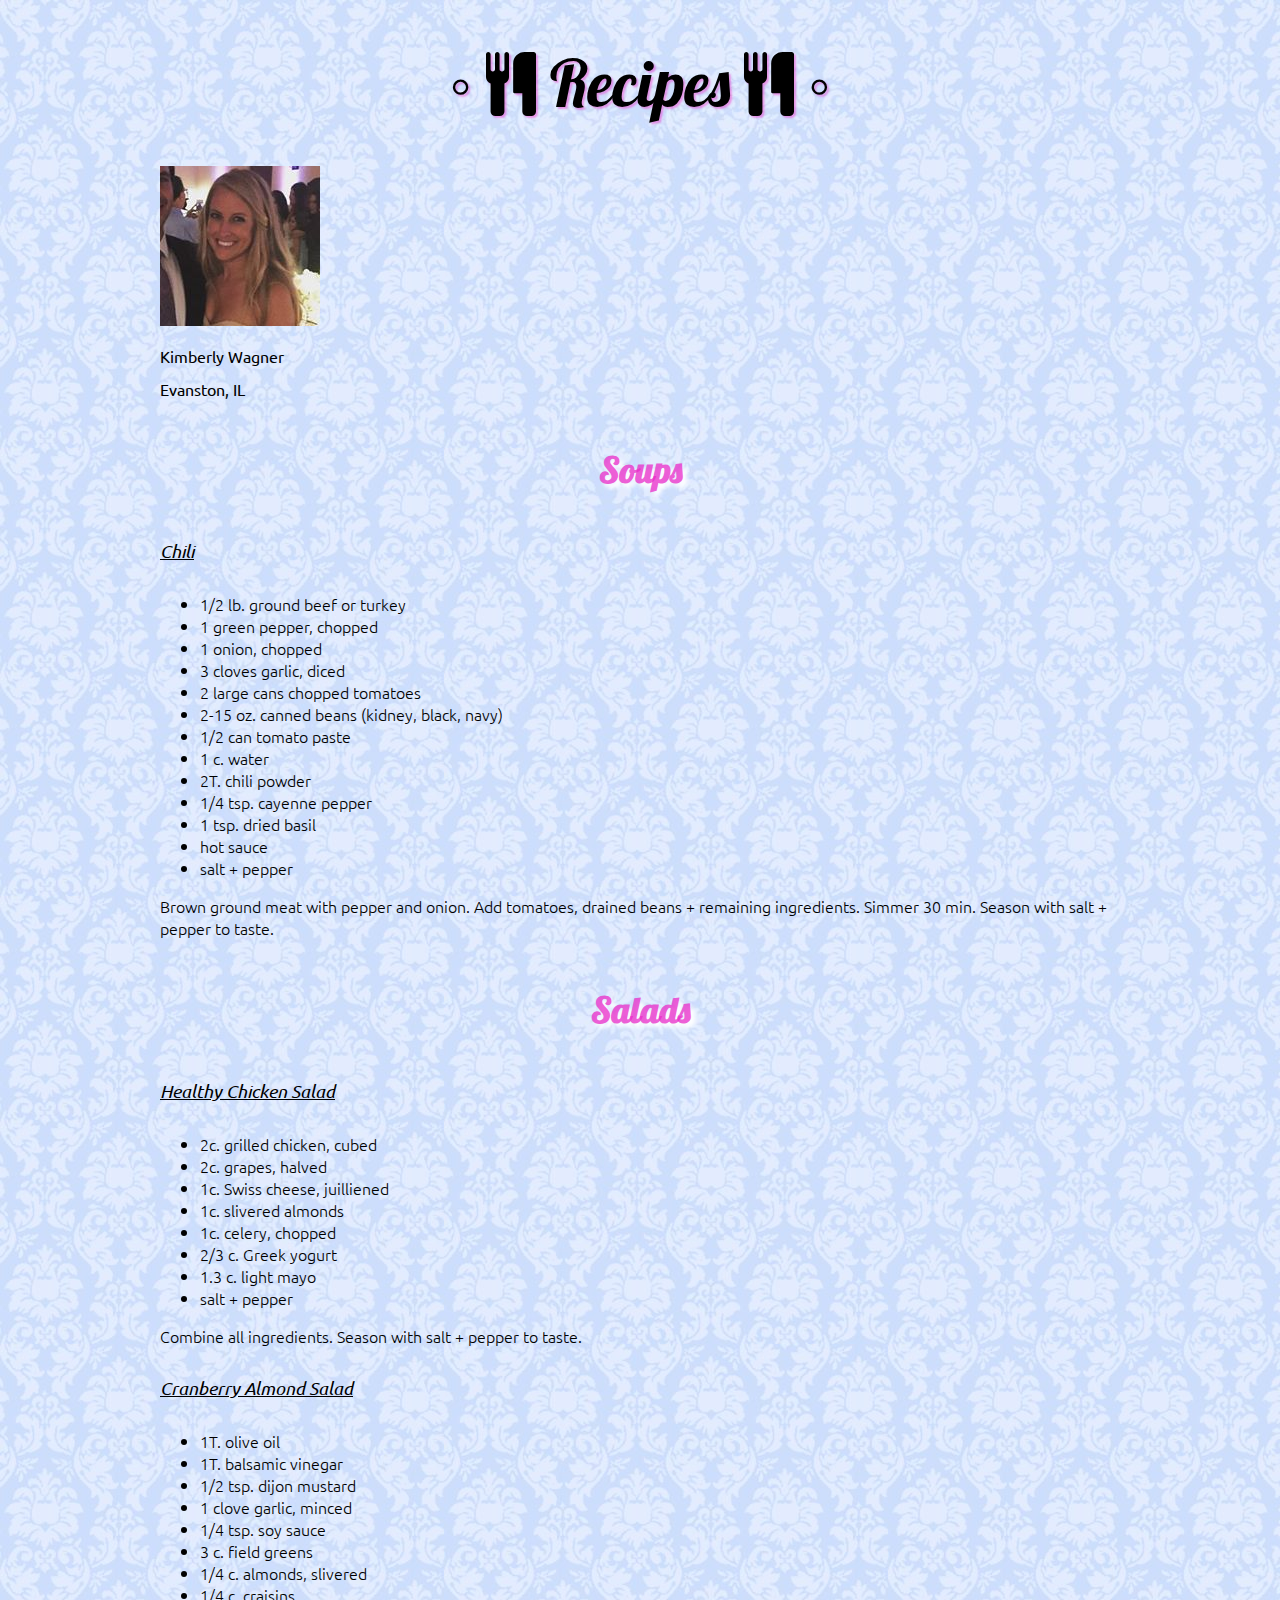
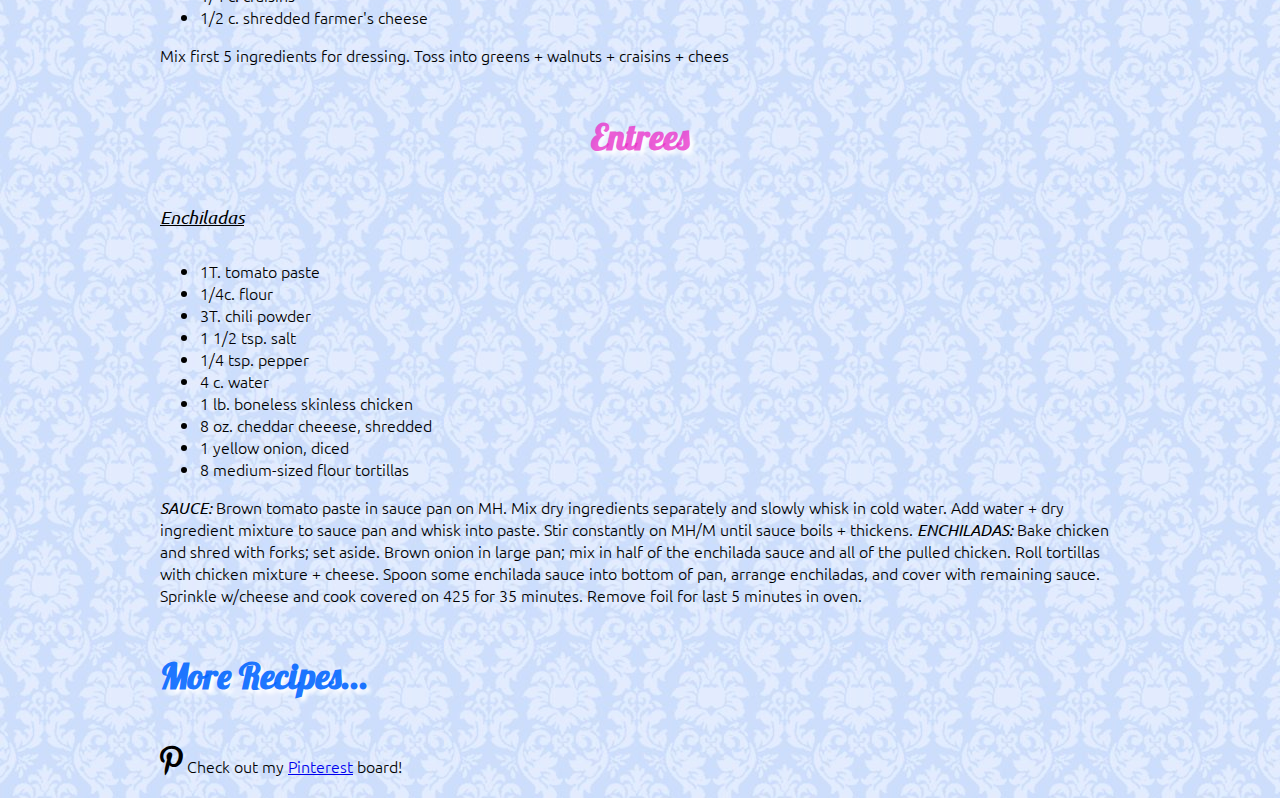
==== index.html @ 671ad54c "update 1" ====
<!DOCTYPE html>
<html>
<head>
  <title>Kim Wagner, Student</title>
  <meta charset="UTF-8">
  <link rel="stylesheet" type="text/css" href="style.css">
  <script src="http://ajax.googleapis.com/ajax/libs/jquery/2.1.4/jquery.min.js"></script>
  <link rel="stylesheet" href="https://maxcdn.bootstrapcdn.com/font-awesome/4.5.0/css/font-awesome.min.css">
  <link href='https://fonts.googleapis.com/css?family=Lobster' rel='stylesheet' type='text/css'>
  <link href='https://fonts.googleapis.com/css?family=Ubuntu' rel='stylesheet' type='text/css'>
</head>
<body>
  <div id="wrapper">
    <h1>◦ <i class="fa fa-cutlery"></i> Recipes <i class="fa fa-cutlery" fa-sm></i> ◦</h1>
    <p>
      <img src="kim.jpg">
    </p>
    <h2>Kimberly Wagner</h2>
    <h2>Evanston, IL</h2>
    <div>
      <h4 id="soup" class="categories">Soups</h4>
      <h5>Chili</h5>
      <ul>
        <li>1/2 lb. ground beef or turkey</li>
        <li>1 green pepper, chopped</li>
        <li>1 onion, chopped</li>
        <li>3 cloves garlic, diced</li>
        <li>2 large cans chopped tomatoes</li>
        <li>2-15 oz. canned beans (kidney, black, navy)</li>
        <li>1/2 can tomato paste</li>
        <li>1 c. water</li>
        <li>2T. chili powder</li>
        <li>1/4 tsp. cayenne pepper</li>
        <li>1 tsp. dried basil</li>
        <li>hot sauce</li>
        <li>salt + pepper</li>
      </ul>      
      <p>
        Brown ground meat with pepper and onion. Add tomatoes, drained beans + remaining ingredients. Simmer 30 min. Season with salt + pepper to taste.
      </p>
    </div>
    <div>
      <h4 id="salad" class="categories">Salads</h4>
      <h5>Healthy Chicken Salad</h5>
      <ul>
        <li>2c. grilled chicken, cubed</li>
        <li>2c. grapes, halved</li>
        <li>1c. Swiss cheese, juilliened</li>
        <li>1c. slivered almonds</li>
        <li>1c. celery, chopped</li>
        <li>2/3 c. Greek yogurt</li>
        <li>1.3 c. light mayo</li>
        <li>salt + pepper</li>
      </ul>      
      <p><storng>
        Combine all ingredients. Season with salt + pepper to taste.
      </p></storng>
      <h5>Cranberry Almond Salad</h5>
      <ul>
        <li>1T. olive oil</li>
        <li>1T. balsamic vinegar</li>
        <li>1/2 tsp. dijon mustard</li>
        <li>1 clove garlic, minced</li>
        <li>1/4 tsp. soy sauce</li>
        <li>3 c. field greens</li>
        <li>1/4 c. almonds, slivered</li>
        <li>1/4 c. craisins</li>
        <li>1/2 c. shredded farmer's cheese</li>
      </ul>
      <p><storng>
        Mix first 5 ingredients for dressing. Toss into greens + walnuts + craisins + chees
      </p></storng>      
    </div>
    <div>
      <h4 id="entrees" class="categories">Entrees</h4>
      <h5>Enchiladas</h5>
      <ul>
        <li>1T. tomato paste</li>
        <li>1/4c. flour</li>
        <li>3T. chili powder</li>
        <li>1 1/2 tsp. salt</li>
        <li>1/4 tsp. pepper</li>
        <li>4 c. water</li>
        <li>1 lb. boneless skinless chicken</li>
        <li>8 oz. cheddar cheeese, shredded</li>
        <li>1 yellow onion, diced</li>
        <li>8 medium-sized flour tortillas</li>
      </ul>
      <p>
        <em>SAUCE:</em> Brown tomato paste in sauce pan on MH. Mix dry ingredients separately and slowly whisk in cold water. Add water + dry ingredient mixture to sauce pan and whisk into paste. Stir constantly on MH/M until sauce boils + thickens. 
        <em>ENCHILADAS:</em> Bake chicken and shred with forks; set aside. Brown onion in large pan; mix in half of the enchilada sauce and all of the pulled chicken. Roll tortillas with chicken mixture + cheese. Spoon some enchilada sauce into bottom of pan, arrange enchiladas, and cover with remaining sauce. Sprinkle w/cheese and cook covered on 425 for 35 minutes. Remove foil for last 5 minutes in oven.
      </p>     
    </div>
    <div>
      <h4 id="more">More Recipes...</h4>
      <p><storng>
      <i class="fa fa-pinterest-p fa-2x"></i>
        Check out my </i><a href="https://www.pinterest.com/kimwagner724/recipes">Pinterest</a> board!
      </p></storng>
    </div>    
  </div>
</body>
</html>
---- style.css ----
body {
  font-family: 'Ubuntu', sans-serif;
  font-weight: 300;
  background-image: url(blue.jpg);
  background-repeat: repeat;
}
#wrapper {
  width: 960px;
  margin: 20px auto 20px auto;
}
h1 {
	color: black;
	font-weight: normal;
	font-family: 'Lobster', cursive;
	font-size: 64px;
	text-shadow: 2px 2px 2px rgba(234, 44, 201, 0.45);
	text-align: center;
}
h2 {
	color: black;
	font-size: 16px;
	font-weight: normal;	
}
h4 {
	color: rgba(234, 44, 201, 0.75);
	font-size: 36px;
	font-family: 'Lobster', cursive;
	text-shadow: 4px 4px 4px white;
}
h5 {
	color: black;
	font-size: 18px;
	font-weight: normal;
	font-style: italic;
	text-decoration: underline;
}
#more {
	color: rgba(0, 100, 255, 0.88);
	text-align: left;
}
.categories {
	text-align: center;
}
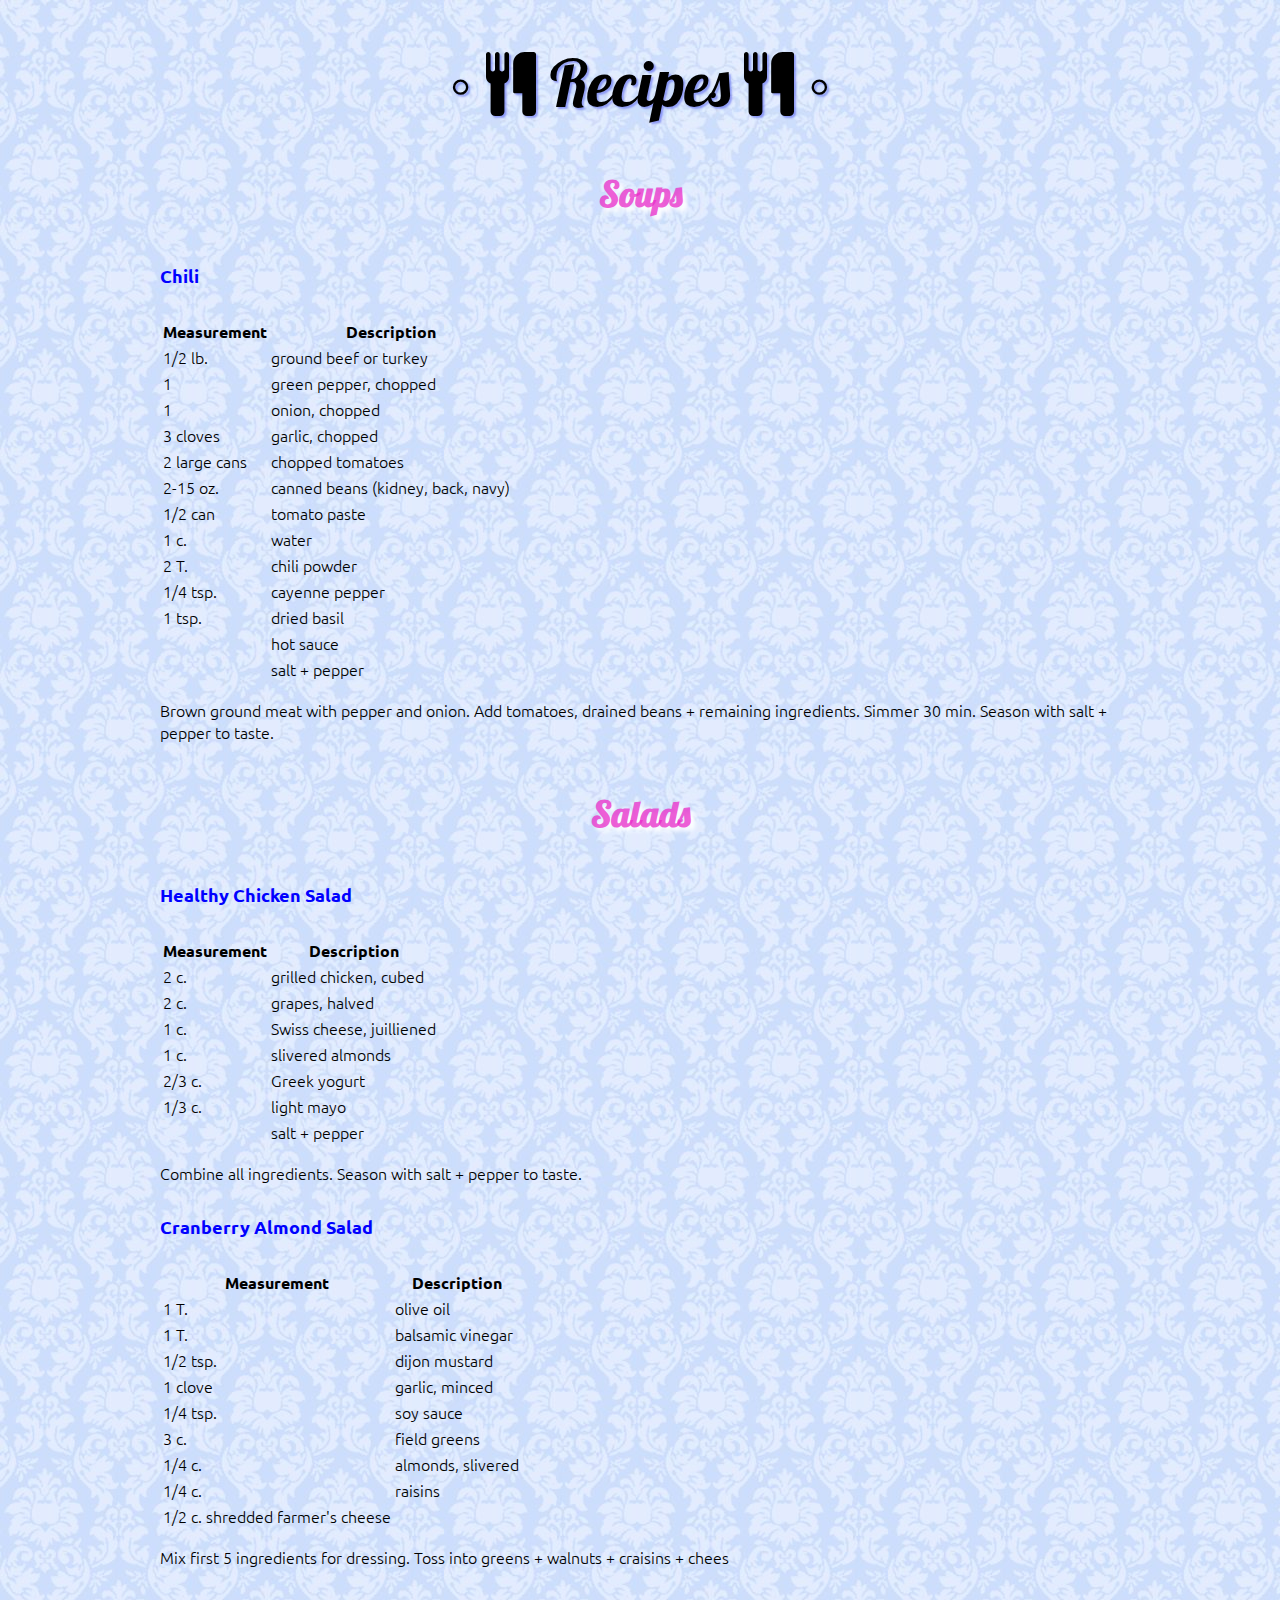
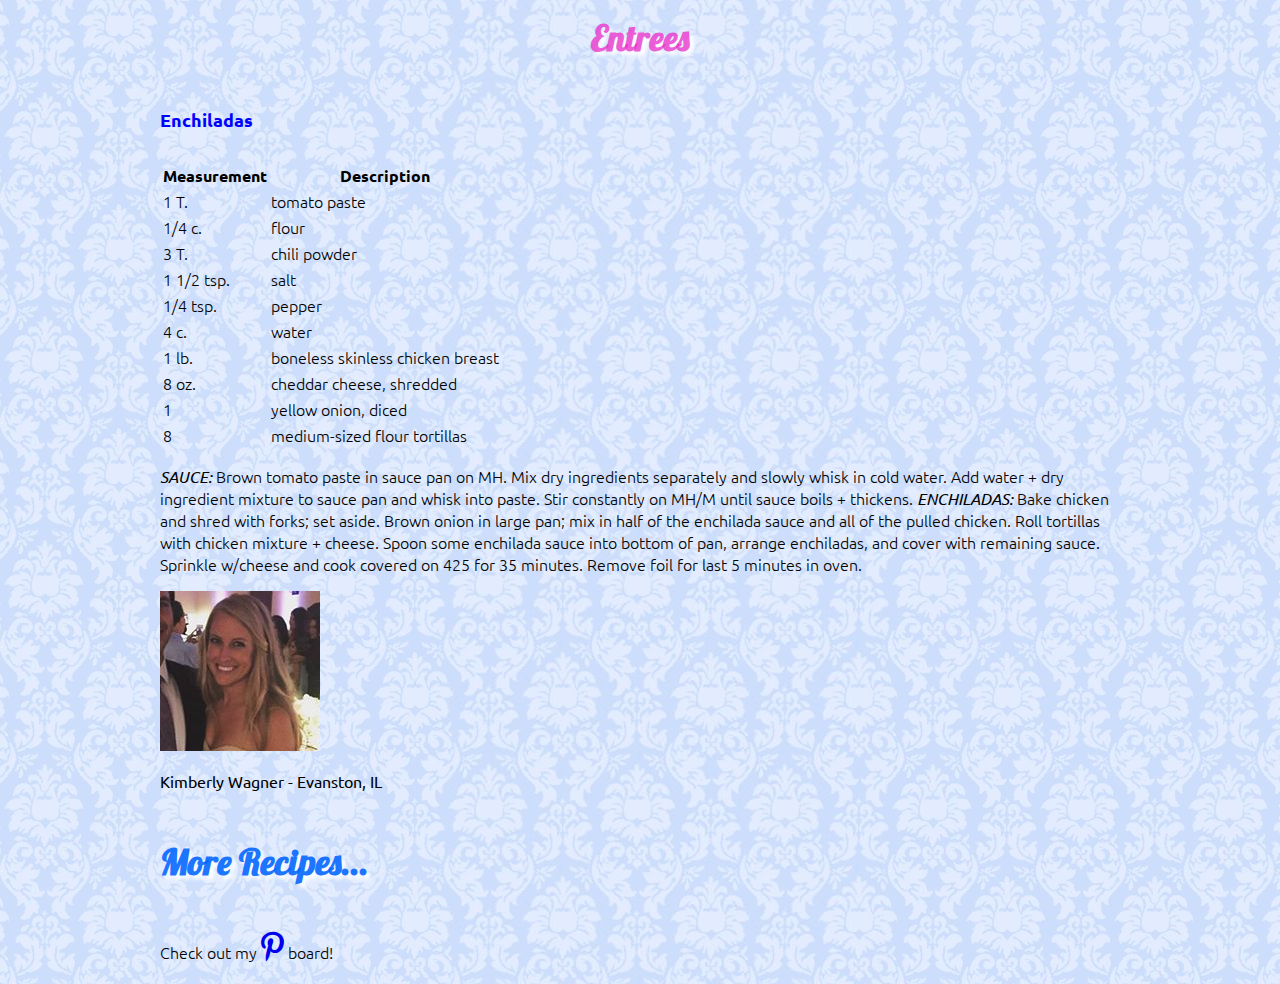
==== commit d1052a6a: "Sunday 1.17 homework updates" ====
--- a/index.html
+++ b/index.html
@@ -3,101 +3,253 @@
 <head>
   <title>Kim Wagner, Student</title>
   <meta charset="UTF-8">
+  <link rel="stylesheet" href="https://maxcdn.bootstrapcdn.com/bootstrap/3.3.6/css/bootstrap.min.css" integrity="sha384-1q8mTJOASx8j1Au+a5WDVnPi2lkFfwwEAa8hDDdjZlpLegxhjVME1fgjWPGmkzs7" crossorigin="anonymous">
   <link rel="stylesheet" type="text/css" href="style.css">
   <script src="http://ajax.googleapis.com/ajax/libs/jquery/2.1.4/jquery.min.js"></script>
   <link rel="stylesheet" href="https://maxcdn.bootstrapcdn.com/font-awesome/4.5.0/css/font-awesome.min.css">
   <link href='https://fonts.googleapis.com/css?family=Lobster' rel='stylesheet' type='text/css'>
   <link href='https://fonts.googleapis.com/css?family=Ubuntu' rel='stylesheet' type='text/css'>
+
 </head>
 <body>
-  <div id="wrapper">
-    <h1>◦ <i class="fa fa-cutlery"></i> Recipes <i class="fa fa-cutlery" fa-sm></i> ◦</h1>
-    <p>
-      <img src="kim.jpg">
-    </p>
-    <h2>Kimberly Wagner</h2>
-    <h2>Evanston, IL</h2>
-    <div>
+  <div class="container" id="wrapper">
+    <div class="jumbotron">
+      <div class="container-fluid">
+      <h1>◦ <i class="fa fa-cutlery"></i> Recipes <i class="fa fa-cutlery" fa-sm></i> ◦</h1>
+      </div>
+    </div>
+    <div class="col-sm-9">
       <h4 id="soup" class="categories">Soups</h4>
       <h5>Chili</h5>
-      <ul>
-        <li>1/2 lb. ground beef or turkey</li>
-        <li>1 green pepper, chopped</li>
-        <li>1 onion, chopped</li>
-        <li>3 cloves garlic, diced</li>
-        <li>2 large cans chopped tomatoes</li>
-        <li>2-15 oz. canned beans (kidney, black, navy)</li>
-        <li>1/2 can tomato paste</li>
-        <li>1 c. water</li>
-        <li>2T. chili powder</li>
-        <li>1/4 tsp. cayenne pepper</li>
-        <li>1 tsp. dried basil</li>
-        <li>hot sauce</li>
-        <li>salt + pepper</li>
-      </ul>      
+
+    <table class="table table-hover" id="table">
+      <colgroup> <col class="col-xs-1"> <col class="col-xs-7"> </colgroup>
+      <thead>
+        <tr>
+          <th>Measurement</th>
+          <th>Description</th>
+        </tr>
+      </thead>
+      <tbody>
+        <tr>
+          <td>1/2 lb.</td>
+          <td>ground beef or turkey</td>
+        </tr>
+        <tr>
+          <td>1</td>
+          <td>green pepper, chopped</td>
+        </tr>
+        <tr>
+          <td>1</td>
+          <td>onion, chopped</td>
+        </tr>
+        <tr>
+          <td>3 cloves</td>
+          <td>garlic, chopped</td>
+        </tr>
+        <tr>
+          <td>2 large cans</td>
+          <td>chopped tomatoes</td>
+        </tr>
+        <tr>
+          <td>2-15 oz.</td>
+          <td>canned beans (kidney, back, navy)</td>
+        </tr>
+        <tr>
+          <td>1/2 can</td>
+          <td>tomato paste</td>
+        </tr>
+        <tr>
+          <td>1 c.</td>
+          <td>water</td>
+        </tr>
+        <tr>
+          <td>2 T.</td>
+          <td>chili powder</td>
+        </tr>
+        <tr>
+          <td>1/4 tsp.</td>
+          <td>cayenne pepper</td>
+        </tr>
+        <tr>
+          <td>1 tsp.</td>
+          <td>dried basil</td>
+        </tr>
+        <tr>
+          <td></td>
+          <td>hot sauce</td>
+        </tr>   
+        <tr>
+          <td></td>
+          <td>salt + pepper</td>
+        </tr>      
+      </tbody>
+    </table>
       <p>
         Brown ground meat with pepper and onion. Add tomatoes, drained beans + remaining ingredients. Simmer 30 min. Season with salt + pepper to taste.
       </p>
-    </div>
-    <div>
       <h4 id="salad" class="categories">Salads</h4>
       <h5>Healthy Chicken Salad</h5>
-      <ul>
-        <li>2c. grilled chicken, cubed</li>
-        <li>2c. grapes, halved</li>
-        <li>1c. Swiss cheese, juilliened</li>
-        <li>1c. slivered almonds</li>
-        <li>1c. celery, chopped</li>
-        <li>2/3 c. Greek yogurt</li>
-        <li>1.3 c. light mayo</li>
-        <li>salt + pepper</li>
-      </ul>      
+    <table class="table table-hover" id="table">
+      <colgroup> <col class="col-xs-1"> <col class="col-xs-7"> </colgroup>
+      <thead>
+        <tr>
+          <th>Measurement</th>
+          <th>Description</th>
+        </tr>
+      </thead>
+      <tbody>
+        <tr>
+          <td>2 c.</td>
+          <td>grilled chicken, cubed</td>
+        </tr>
+        <tr>
+          <td>2 c.</td>
+          <td>grapes, halved</td>
+        </tr>
+        <tr>
+          <td>1 c.</td>
+          <td>Swiss cheese, juilliened</td>
+        </tr>
+        <tr>
+          <td>1 c.</td>
+          <td>slivered almonds</td>
+        </tr>
+        <tr>
+          <td>2/3 c.</td>
+          <td>Greek yogurt</td>
+        </tr>
+        <tr>
+          <td>1/3 c.</td>
+          <td>light mayo</td>
+        </tr>
+        <tr>
+          <td></td>
+          <td>salt + pepper</td>
+        </tr>      
+      </tbody>
+    </table>    
       <p><storng>
         Combine all ingredients. Season with salt + pepper to taste.
       </p></storng>
       <h5>Cranberry Almond Salad</h5>
-      <ul>
-        <li>1T. olive oil</li>
-        <li>1T. balsamic vinegar</li>
-        <li>1/2 tsp. dijon mustard</li>
-        <li>1 clove garlic, minced</li>
-        <li>1/4 tsp. soy sauce</li>
-        <li>3 c. field greens</li>
-        <li>1/4 c. almonds, slivered</li>
-        <li>1/4 c. craisins</li>
-        <li>1/2 c. shredded farmer's cheese</li>
-      </ul>
+    <table class="table table-hover" id="table">
+      <colgroup> <col class="col-xs-1"> <col class="col-xs-7"> </colgroup>
+      <thead>
+        <tr>
+          <th>Measurement</th>
+          <th>Description</th>
+        </tr>
+      </thead>
+      <tbody>
+        <tr>
+          <td>1 T.</td>
+          <td>olive oil</td>
+        </tr>
+        <tr>
+          <td>1 T.</td>
+          <td>balsamic vinegar</td>
+        </tr>
+        <tr>
+          <td>1/2 tsp.</td>
+          <td>dijon mustard</td>
+        </tr>
+        <tr>
+          <td>1 clove</td>
+          <td>garlic, minced</td>
+        </tr>
+        <tr>
+          <td>1/4 tsp.</td>
+          <td>soy sauce</td>
+        </tr>
+        <tr>
+          <td>3 c.</td>
+          <td>field greens</td>
+        </tr>
+        <tr>
+          <td>1/4 c.</td>
+          <td>almonds, slivered</td>
+        </tr>
+        <tr>
+          <td>1/4 c.</td>
+          <td>raisins</td>
+        </tr>
+        <tr>
+          <td>1/2 c. shredded farmer's cheese
+        </tr>
+      </tbody>
+    </table>
       <p><storng>
         Mix first 5 ingredients for dressing. Toss into greens + walnuts + craisins + chees
       </p></storng>      
-    </div>
-    <div>
       <h4 id="entrees" class="categories">Entrees</h4>
       <h5>Enchiladas</h5>
-      <ul>
-        <li>1T. tomato paste</li>
-        <li>1/4c. flour</li>
-        <li>3T. chili powder</li>
-        <li>1 1/2 tsp. salt</li>
-        <li>1/4 tsp. pepper</li>
-        <li>4 c. water</li>
-        <li>1 lb. boneless skinless chicken</li>
-        <li>8 oz. cheddar cheeese, shredded</li>
-        <li>1 yellow onion, diced</li>
-        <li>8 medium-sized flour tortillas</li>
-      </ul>
+    <table class="table table-hover" id="table">
+      <colgroup> <col class="col-xs-1"> <col class="col-xs-7"> </colgroup>
+      <thead>
+        <tr>
+          <th>Measurement</th>
+          <th>Description</th>
+        </tr>
+      </thead>
+      <tbody>
+        <tr>
+          <td>1 T.</td>
+          <td>tomato paste</td>
+        </tr>
+        <tr>
+          <td>1/4 c.</td>
+          <td>flour</td>
+        </tr>
+        <tr>
+          <td>3 T.</td>
+          <td>chili powder</td>
+        </tr>
+        <tr>
+          <td>1 1/2 tsp.</td>
+          <td>salt</td>
+        </tr>
+        <tr>
+          <td>1/4 tsp.</td>
+          <td>pepper</td>
+        </tr>
+        <tr>
+          <td>4 c.</td>
+          <td>water</td>
+        </tr>
+        <tr>
+          <td>1 lb.</td>
+          <td>boneless skinless chicken breast</td>
+        </tr>
+        <tr>
+          <td>8 oz.</td>
+          <td>cheddar cheese, shredded</td>
+        </tr>
+        <tr>
+          <td>1</td>
+          <td>yellow onion, diced</td>
+        </tr>
+        <tr>
+          <td>8</td>
+          <td>medium-sized flour tortillas</td>
+        </tr>
+      </tbody>
+    </table>
       <p>
         <em>SAUCE:</em> Brown tomato paste in sauce pan on MH. Mix dry ingredients separately and slowly whisk in cold water. Add water + dry ingredient mixture to sauce pan and whisk into paste. Stir constantly on MH/M until sauce boils + thickens. 
         <em>ENCHILADAS:</em> Bake chicken and shred with forks; set aside. Brown onion in large pan; mix in half of the enchilada sauce and all of the pulled chicken. Roll tortillas with chicken mixture + cheese. Spoon some enchilada sauce into bottom of pan, arrange enchiladas, and cover with remaining sauce. Sprinkle w/cheese and cook covered on 425 for 35 minutes. Remove foil for last 5 minutes in oven.
       </p>     
     </div>
     <div>
+    <p>
+      <img src="kim.jpg">
+    </p>
+    <h2>Kimberly Wagner - Evanston, IL</h2>
       <h4 id="more">More Recipes...</h4>
       <p><storng>
-      <i class="fa fa-pinterest-p fa-2x"></i>
-        Check out my </i><a href="https://www.pinterest.com/kimwagner724/recipes">Pinterest</a> board!
+        Check out my <a class="btn btn-default" href="https://www.pinterest.com/kimwagner724/recipes" role="button"><i class="fa fa-pinterest-p fa-2x"></i></a> board!
       </p></storng>
-    </div>    
+    </div>  
   </div>
 </body>
 </html>
--- a/style.css
+++ b/style.css
@@ -13,7 +13,7 @@
 	font-weight: normal;
 	font-family: 'Lobster', cursive;
 	font-size: 64px;
-	text-shadow: 2px 2px 2px rgba(234, 44, 201, 0.45);
+	text-shadow: 2px 2px 2px rgba(89, 101, 239, 0.59);
 	text-align: center;
 }
 h2 {
@@ -30,9 +30,8 @@
 h5 {
 	color: black;
 	font-size: 18px;
-	font-weight: normal;
-	font-style: italic;
-	text-decoration: underline;
+	font-weight: bold;
+	color: blue;
 }
 #more {
 	color: rgba(0, 100, 255, 0.88);
@@ -41,3 +40,6 @@
 .categories {
 	text-align: center;
 }
+.jumbotron {
+	background-color: rgba(64, 58, 74, 0.27;
+}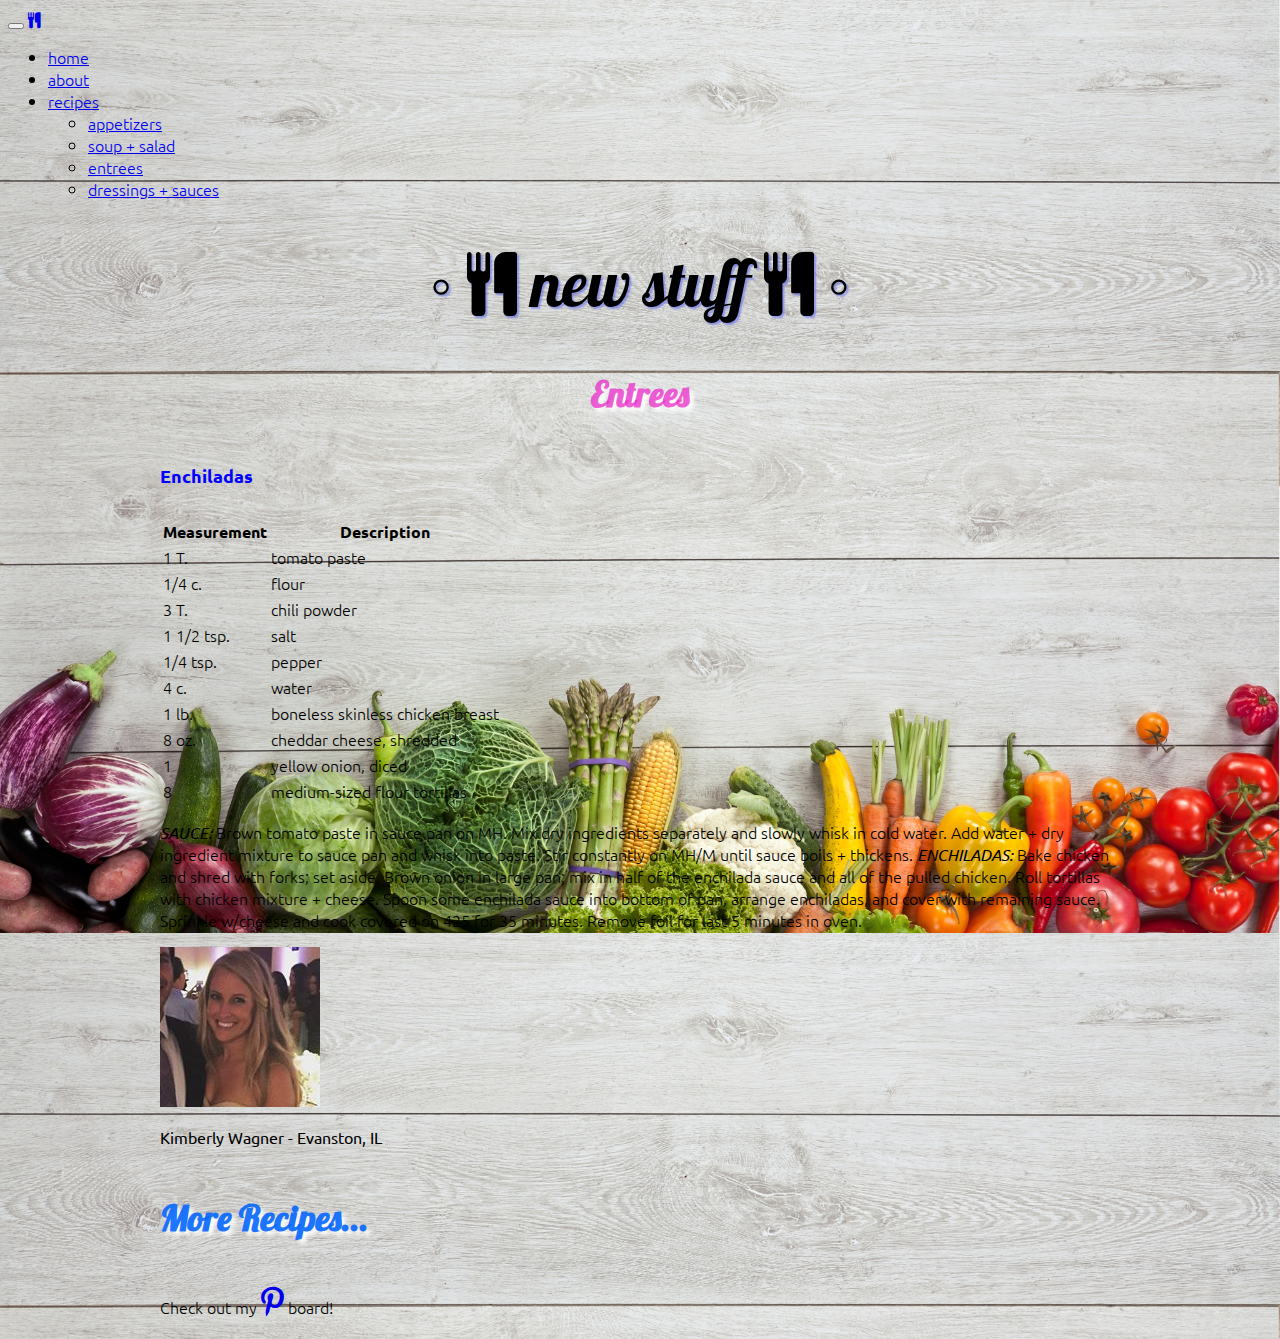
==== commit 8e7e4971: "one more update" ====
--- a/index.html
+++ b/index.html
@@ -6,182 +6,54 @@
   <link rel="stylesheet" href="https://maxcdn.bootstrapcdn.com/bootstrap/3.3.6/css/bootstrap.min.css" integrity="sha384-1q8mTJOASx8j1Au+a5WDVnPi2lkFfwwEAa8hDDdjZlpLegxhjVME1fgjWPGmkzs7" crossorigin="anonymous">
   <link rel="stylesheet" type="text/css" href="style.css">
   <script src="http://ajax.googleapis.com/ajax/libs/jquery/2.1.4/jquery.min.js"></script>
+  <script src="http://maxcdn.bootstrapcdn.com/bootstrap/3.3.5/js/bootstrap.min.js"></script>
   <link rel="stylesheet" href="https://maxcdn.bootstrapcdn.com/font-awesome/4.5.0/css/font-awesome.min.css">
   <link href='https://fonts.googleapis.com/css?family=Lobster' rel='stylesheet' type='text/css'>
   <link href='https://fonts.googleapis.com/css?family=Ubuntu' rel='stylesheet' type='text/css'>
+</head>
 
-</head>
-<body>
-  <div class="container" id="wrapper">
+<body id="home">
+<nav class="navbar navbar-default">
+  <div class="container-fluid">
+    <!-- Brand and toggle get grouped for better mobile display -->
+    <div class="navbar-header">
+      <button type="button" class="navbar-toggle collapsed" data-toggle="collapse" data-target="#bs-example-navbar-collapse-1" aria-expanded="false">
+        <span class="sr-only">Toggle navigation</span>
+        <span class="icon-bar"></span>
+        <span class="icon-bar"></span>
+        <span class="icon-bar"></span>
+      </button>
+      <a class="navbar-brand" href="index.html">
+        <i class="fa fa-cutlery" fa-sm></i>
+      </a>
+    </div>
+
+    <!-- Collect the nav links, forms, and other content for toggling -->
+    <div class="collapse navbar-collapse" id="bs-example-navbar-collapse-1">
+      <ul class="nav navbar-nav">
+        <li class="active"><a href="index.html">home <span class="sr-only">(current)</span></a></li>
+        <li><a href="about.html">about</a></li>
+        <li class="dropdown">
+          <a href="#" class="dropdown-toggle" data-toggle="dropdown" role="button" aria-haspopup="true" aria-expanded="false">recipes <span class="caret"></span></a>
+          <ul class="dropdown-menu">
+            <li><a href="app.html">appetizers</a></li>
+            <li><a href="soup.html">soup + salad</a></li>
+            <li><a href="entree.html">entrees</a></li>
+            <li><a href="dressing.html">dressings + sauces</a></li>
+          </ul>
+        </li>
+      </ul>
+    </div><!-- /.navbar-collapse -->
+  </div><!-- /.container-fluid -->
+</nav>
+
+<div class="container" id="wrapper">
     <div class="jumbotron">
       <div class="container-fluid">
-      <h1>◦ <i class="fa fa-cutlery"></i> Recipes <i class="fa fa-cutlery" fa-sm></i> ◦</h1>
+      <h1>◦ <i class="fa fa-cutlery"></i> new stuff <i class="fa fa-cutlery" fa-sm></i> ◦</h1>
       </div>
     </div>
-    <div class="col-sm-9">
-      <h4 id="soup" class="categories">Soups</h4>
-      <h5>Chili</h5>
-
-    <table class="table table-hover" id="table">
-      <colgroup> <col class="col-xs-1"> <col class="col-xs-7"> </colgroup>
-      <thead>
-        <tr>
-          <th>Measurement</th>
-          <th>Description</th>
-        </tr>
-      </thead>
-      <tbody>
-        <tr>
-          <td>1/2 lb.</td>
-          <td>ground beef or turkey</td>
-        </tr>
-        <tr>
-          <td>1</td>
-          <td>green pepper, chopped</td>
-        </tr>
-        <tr>
-          <td>1</td>
-          <td>onion, chopped</td>
-        </tr>
-        <tr>
-          <td>3 cloves</td>
-          <td>garlic, chopped</td>
-        </tr>
-        <tr>
-          <td>2 large cans</td>
-          <td>chopped tomatoes</td>
-        </tr>
-        <tr>
-          <td>2-15 oz.</td>
-          <td>canned beans (kidney, back, navy)</td>
-        </tr>
-        <tr>
-          <td>1/2 can</td>
-          <td>tomato paste</td>
-        </tr>
-        <tr>
-          <td>1 c.</td>
-          <td>water</td>
-        </tr>
-        <tr>
-          <td>2 T.</td>
-          <td>chili powder</td>
-        </tr>
-        <tr>
-          <td>1/4 tsp.</td>
-          <td>cayenne pepper</td>
-        </tr>
-        <tr>
-          <td>1 tsp.</td>
-          <td>dried basil</td>
-        </tr>
-        <tr>
-          <td></td>
-          <td>hot sauce</td>
-        </tr>   
-        <tr>
-          <td></td>
-          <td>salt + pepper</td>
-        </tr>      
-      </tbody>
-    </table>
-      <p>
-        Brown ground meat with pepper and onion. Add tomatoes, drained beans + remaining ingredients. Simmer 30 min. Season with salt + pepper to taste.
-      </p>
-      <h4 id="salad" class="categories">Salads</h4>
-      <h5>Healthy Chicken Salad</h5>
-    <table class="table table-hover" id="table">
-      <colgroup> <col class="col-xs-1"> <col class="col-xs-7"> </colgroup>
-      <thead>
-        <tr>
-          <th>Measurement</th>
-          <th>Description</th>
-        </tr>
-      </thead>
-      <tbody>
-        <tr>
-          <td>2 c.</td>
-          <td>grilled chicken, cubed</td>
-        </tr>
-        <tr>
-          <td>2 c.</td>
-          <td>grapes, halved</td>
-        </tr>
-        <tr>
-          <td>1 c.</td>
-          <td>Swiss cheese, juilliened</td>
-        </tr>
-        <tr>
-          <td>1 c.</td>
-          <td>slivered almonds</td>
-        </tr>
-        <tr>
-          <td>2/3 c.</td>
-          <td>Greek yogurt</td>
-        </tr>
-        <tr>
-          <td>1/3 c.</td>
-          <td>light mayo</td>
-        </tr>
-        <tr>
-          <td></td>
-          <td>salt + pepper</td>
-        </tr>      
-      </tbody>
-    </table>    
-      <p><storng>
-        Combine all ingredients. Season with salt + pepper to taste.
-      </p></storng>
-      <h5>Cranberry Almond Salad</h5>
-    <table class="table table-hover" id="table">
-      <colgroup> <col class="col-xs-1"> <col class="col-xs-7"> </colgroup>
-      <thead>
-        <tr>
-          <th>Measurement</th>
-          <th>Description</th>
-        </tr>
-      </thead>
-      <tbody>
-        <tr>
-          <td>1 T.</td>
-          <td>olive oil</td>
-        </tr>
-        <tr>
-          <td>1 T.</td>
-          <td>balsamic vinegar</td>
-        </tr>
-        <tr>
-          <td>1/2 tsp.</td>
-          <td>dijon mustard</td>
-        </tr>
-        <tr>
-          <td>1 clove</td>
-          <td>garlic, minced</td>
-        </tr>
-        <tr>
-          <td>1/4 tsp.</td>
-          <td>soy sauce</td>
-        </tr>
-        <tr>
-          <td>3 c.</td>
-          <td>field greens</td>
-        </tr>
-        <tr>
-          <td>1/4 c.</td>
-          <td>almonds, slivered</td>
-        </tr>
-        <tr>
-          <td>1/4 c.</td>
-          <td>raisins</td>
-        </tr>
-        <tr>
-          <td>1/2 c. shredded farmer's cheese
-        </tr>
-      </tbody>
-    </table>
-      <p><storng>
-        Mix first 5 ingredients for dressing. Toss into greens + walnuts + craisins + chees
-      </p></storng>      
+     <div class="col-sm-9">
       <h4 id="entrees" class="categories">Entrees</h4>
       <h5>Enchiladas</h5>
     <table class="table table-hover" id="table">
--- a/style.css
+++ b/style.css
@@ -1,12 +1,19 @@
 body {
   font-family: 'Ubuntu', sans-serif;
   font-weight: 300;
-  background-image: url(blue.jpg);
-  background-repeat: repeat;
+  background-image: url(food.jpg);
+  background-size: 100%;
 }
 #wrapper {
   width: 960px;
   margin: 20px auto 20px auto;
+}
+#about {
+    background-image: url(food.jpg);
+	background-size: 100%;
+}
+#aboutpic {
+	vertical-align: center;
 }
 h1 {
 	color: black;
@@ -37,6 +44,9 @@
 	color: rgba(0, 100, 255, 0.88);
 	text-align: left;
 }
+#brand {
+	height: 50px;
+}
 .categories {
 	text-align: center;
 }
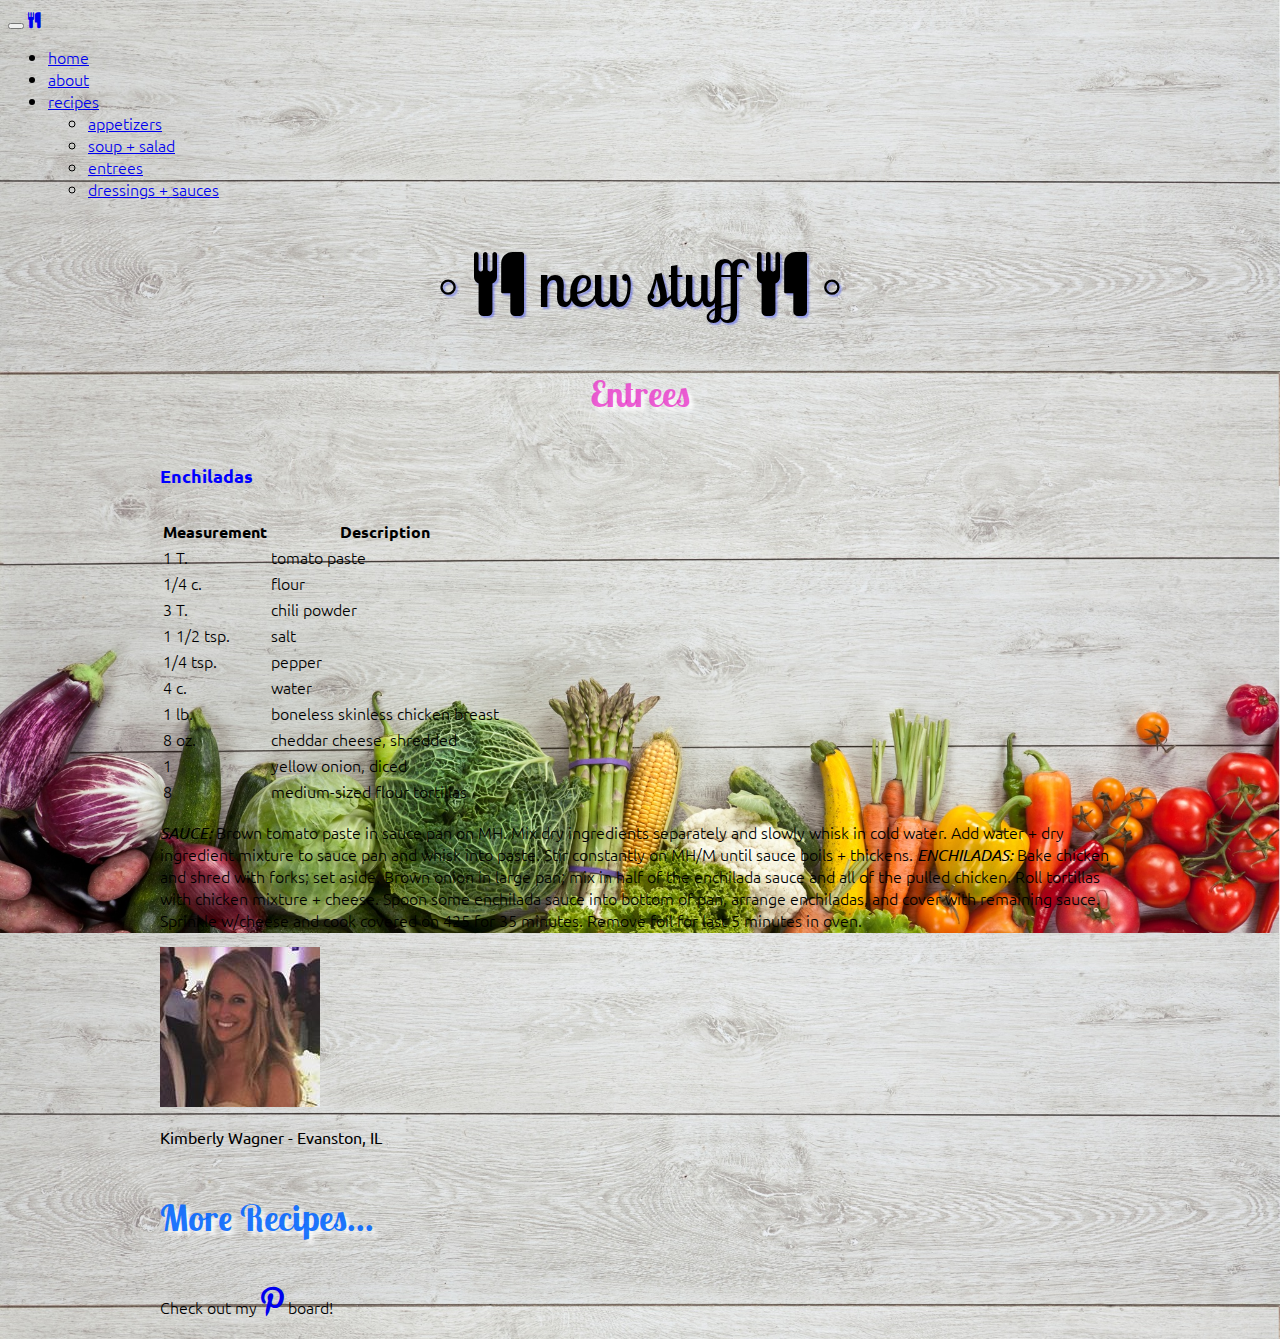
==== commit 22e670e9: "change" ====
--- a/index.html
+++ b/index.html
@@ -10,6 +10,7 @@
   <link rel="stylesheet" href="https://maxcdn.bootstrapcdn.com/font-awesome/4.5.0/css/font-awesome.min.css">
   <link href='https://fonts.googleapis.com/css?family=Lobster' rel='stylesheet' type='text/css'>
   <link href='https://fonts.googleapis.com/css?family=Ubuntu' rel='stylesheet' type='text/css'>
+  <link href='https://fonts.googleapis.com/css?family=Lobster+Two:400,700' rel='stylesheet' type='text/css'>
 </head>
 
 <body id="home">
--- a/style.css
+++ b/style.css
@@ -17,8 +17,8 @@
 }
 h1 {
 	color: black;
-	font-weight: normal;
-	font-family: 'Lobster', cursive;
+	font-weight: 300;
+	font-family: 'Lobster two', bold;
 	font-size: 64px;
 	text-shadow: 2px 2px 2px rgba(89, 101, 239, 0.59);
 	text-align: center;
@@ -31,7 +31,7 @@
 h4 {
 	color: rgba(234, 44, 201, 0.75);
 	font-size: 36px;
-	font-family: 'Lobster', cursive;
+	font-family: 'Lobster Two', normal;
 	text-shadow: 4px 4px 4px white;
 }
 h5 {
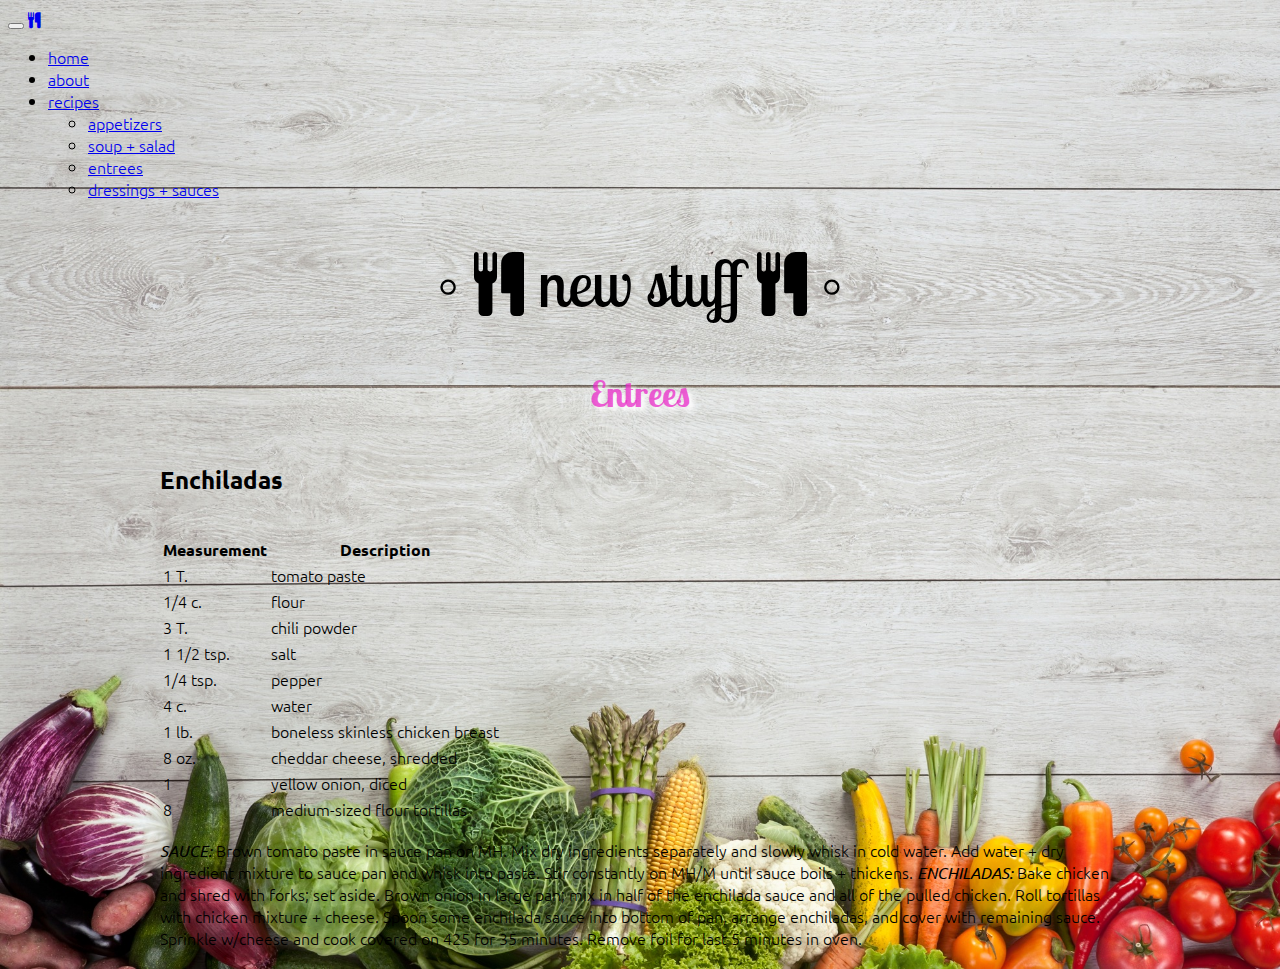
==== commit 7d91bde4: "update" ====
--- a/index.html
+++ b/index.html
@@ -112,16 +112,6 @@
         <em>SAUCE:</em> Brown tomato paste in sauce pan on MH. Mix dry ingredients separately and slowly whisk in cold water. Add water + dry ingredient mixture to sauce pan and whisk into paste. Stir constantly on MH/M until sauce boils + thickens. 
         <em>ENCHILADAS:</em> Bake chicken and shred with forks; set aside. Brown onion in large pan; mix in half of the enchilada sauce and all of the pulled chicken. Roll tortillas with chicken mixture + cheese. Spoon some enchilada sauce into bottom of pan, arrange enchiladas, and cover with remaining sauce. Sprinkle w/cheese and cook covered on 425 for 35 minutes. Remove foil for last 5 minutes in oven.
       </p>     
-    </div>
-    <div>
-    <p>
-      <img src="kim.jpg">
-    </p>
-    <h2>Kimberly Wagner - Evanston, IL</h2>
-      <h4 id="more">More Recipes...</h4>
-      <p><storng>
-        Check out my <a class="btn btn-default" href="https://www.pinterest.com/kimwagner724/recipes" role="button"><i class="fa fa-pinterest-p fa-2x"></i></a> board!
-      </p></storng>
     </div>  
   </div>
 </body>
--- a/style.css
+++ b/style.css
@@ -2,15 +2,11 @@
   font-family: 'Ubuntu', sans-serif;
   font-weight: 300;
   background-image: url(food.jpg);
-  background-size: 100%;
+  background-size: cover;
 }
 #wrapper {
   width: 960px;
   margin: 20px auto 20px auto;
-}
-#about {
-    background-image: url(food.jpg);
-	background-size: 100%;
 }
 #aboutpic {
 	vertical-align: center;
@@ -20,7 +16,6 @@
 	font-weight: 300;
 	font-family: 'Lobster two', bold;
 	font-size: 64px;
-	text-shadow: 2px 2px 2px rgba(89, 101, 239, 0.59);
 	text-align: center;
 }
 h2 {
@@ -36,9 +31,8 @@
 }
 h5 {
 	color: black;
-	font-size: 18px;
+	font-size: 24px;
 	font-weight: bold;
-	color: blue;
 }
 #more {
 	color: rgba(0, 100, 255, 0.88);
@@ -47,9 +41,33 @@
 #brand {
 	height: 50px;
 }
+#chili {
+	height: 350px;
+}
+#dress {
+	height: 300px;
+}
+#dressing {
+	background-size: cover;
+}
+#soup {
+	background-size: 300%;
+}
+#enchilada {
+	height: 180px;
+}
+#more {
+	font-size: 24px;
+}
+#aboutpic {
+	height: 175px;
+}
+.instruction {
+	background-color:#ddd;
+}
 .categories {
 	text-align: center;
 }
 .jumbotron {
 	background-color: rgba(64, 58, 74, 0.27;
-}+}
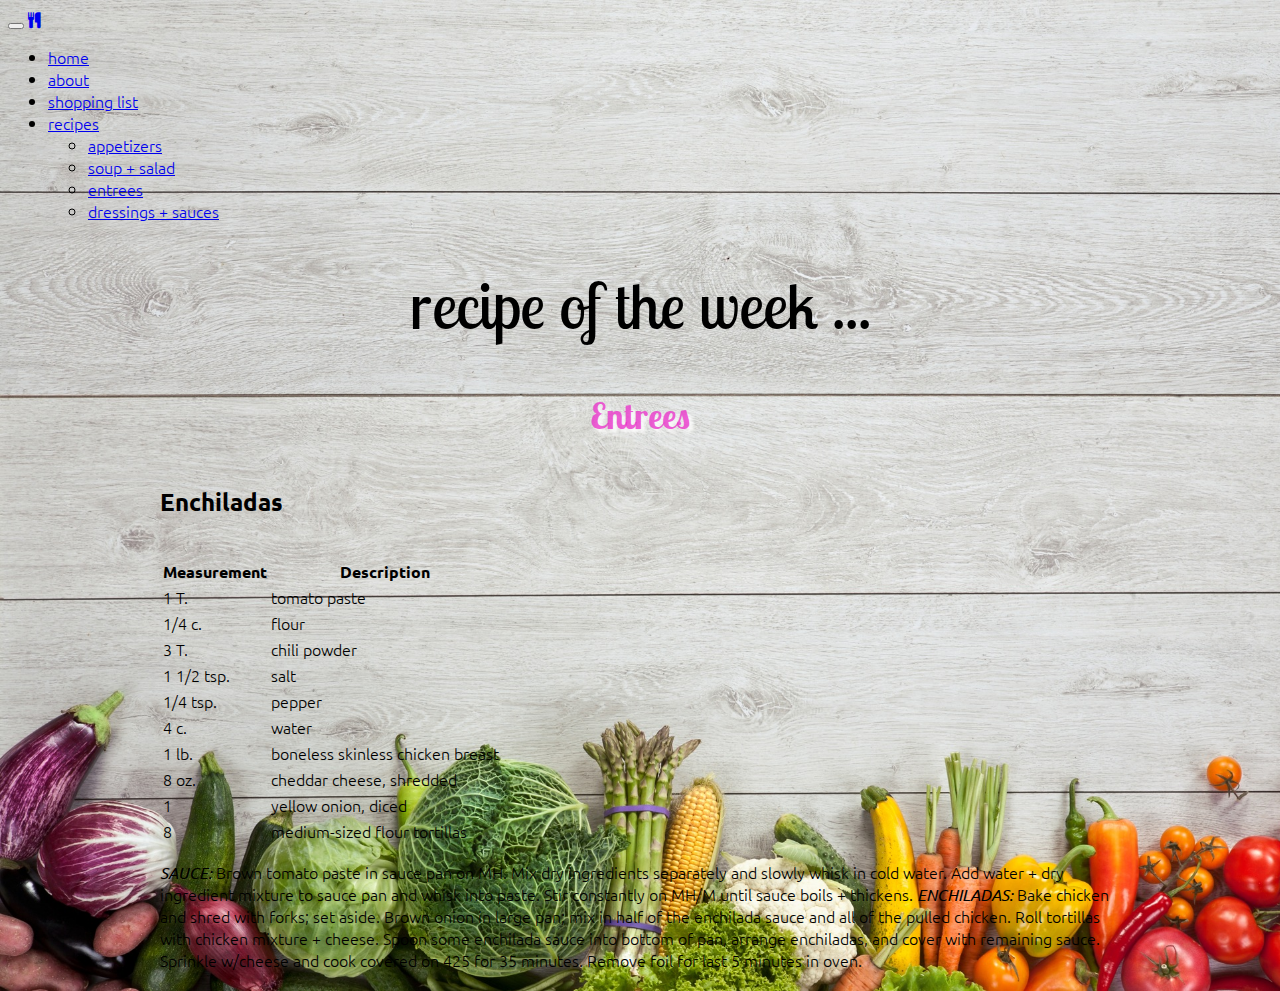
==== commit 17d102b6: "more" ====
--- a/index.html
+++ b/index.html
@@ -34,6 +34,7 @@
       <ul class="nav navbar-nav">
         <li class="active"><a href="index.html">home <span class="sr-only">(current)</span></a></li>
         <li><a href="about.html">about</a></li>
+        <li><a href="list.html">shopping list</a></li>
         <li class="dropdown">
           <a href="#" class="dropdown-toggle" data-toggle="dropdown" role="button" aria-haspopup="true" aria-expanded="false">recipes <span class="caret"></span></a>
           <ul class="dropdown-menu">
@@ -49,11 +50,10 @@
 </nav>
 
 <div class="container" id="wrapper">
-    <div class="jumbotron">
-      <div class="container-fluid">
-      <h1>◦ <i class="fa fa-cutlery"></i> new stuff <i class="fa fa-cutlery" fa-sm></i> ◦</h1>
-      </div>
+    <div class="page-header">
+    <h1 id="rotw">recipe of the week ...</h1>
     </div>
+    
      <div class="col-sm-9">
       <h4 id="entrees" class="categories">Entrees</h4>
       <h5>Enchiladas</h5>
--- a/style.css
+++ b/style.css
@@ -59,6 +59,9 @@
 #more {
 	font-size: 24px;
 }
+#shoppinglist {
+	text-align: left;
+}
 #aboutpic {
 	height: 175px;
 }
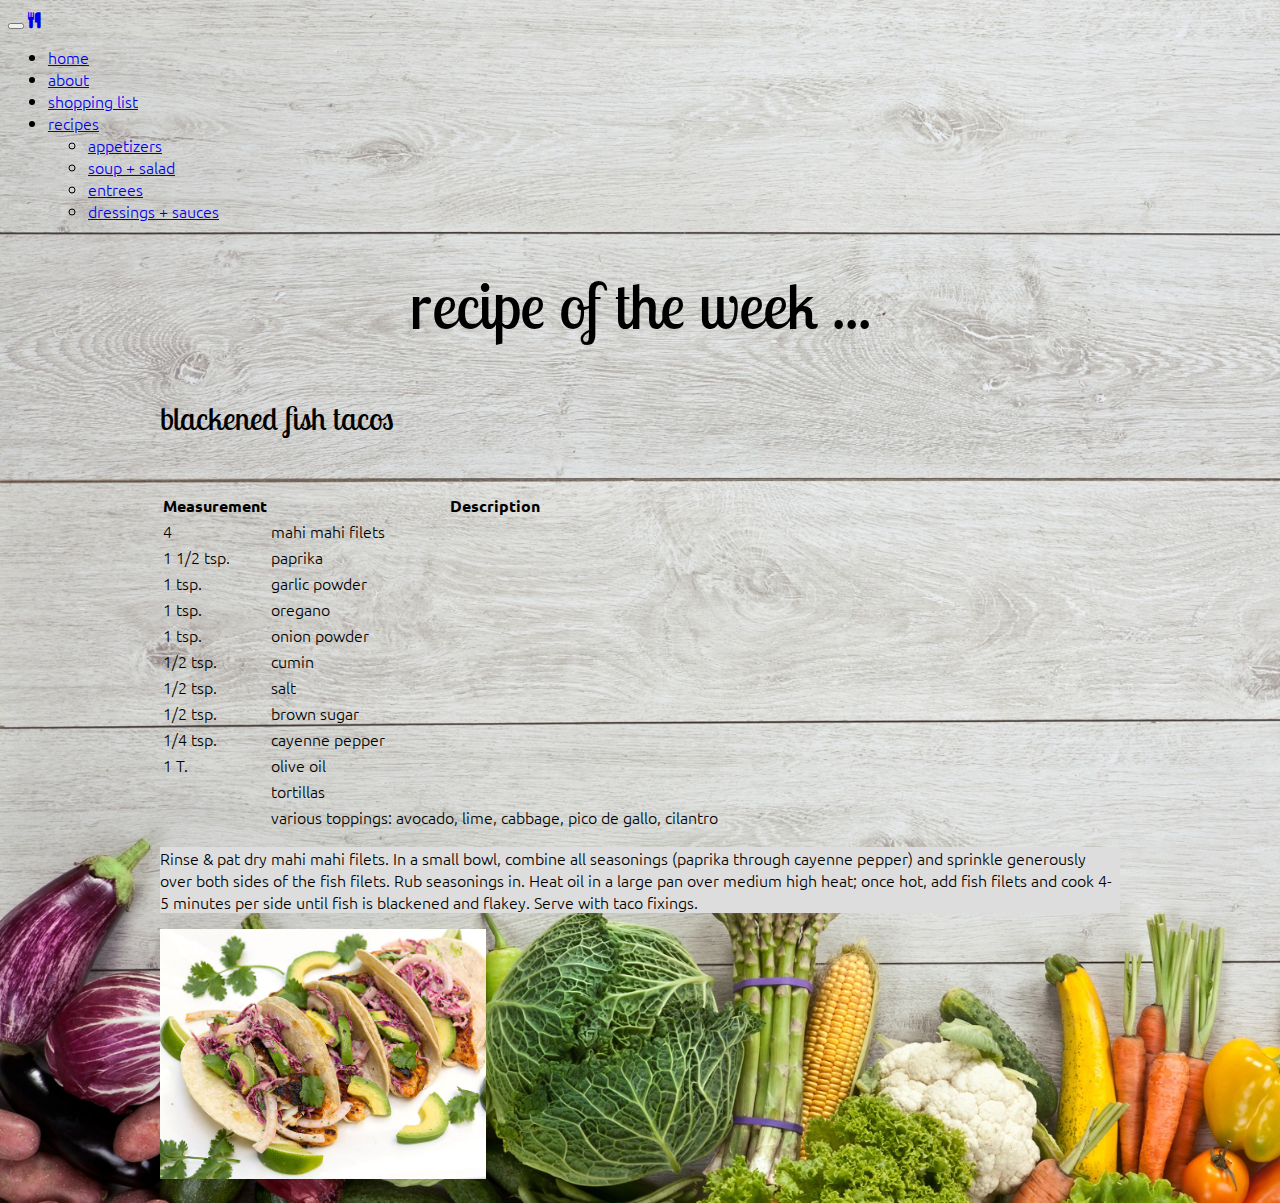
==== commit 915db044: "final project done" ====
--- a/index.html
+++ b/index.html
@@ -1,7 +1,7 @@
 <!DOCTYPE html>
 <html>
 <head>
-  <title>Kim Wagner, Student</title>
+  <title>Kim's Recipes</title>
   <meta charset="UTF-8">
   <link rel="stylesheet" href="https://maxcdn.bootstrapcdn.com/bootstrap/3.3.6/css/bootstrap.min.css" integrity="sha384-1q8mTJOASx8j1Au+a5WDVnPi2lkFfwwEAa8hDDdjZlpLegxhjVME1fgjWPGmkzs7" crossorigin="anonymous">
   <link rel="stylesheet" type="text/css" href="style.css">
@@ -52,11 +52,9 @@
 <div class="container" id="wrapper">
     <div class="page-header">
     <h1 id="rotw">recipe of the week ...</h1>
-    </div>
-    
-     <div class="col-sm-9">
-      <h4 id="entrees" class="categories">Entrees</h4>
-      <h5>Enchiladas</h5>
+
+     <div class="col-sm-7">
+      <h5>blackened fish tacos</h5>
     <table class="table table-hover" id="table">
       <colgroup> <col class="col-xs-1"> <col class="col-xs-7"> </colgroup>
       <thead>
@@ -67,51 +65,63 @@
       </thead>
       <tbody>
         <tr>
-          <td>1 T.</td>
-          <td>tomato paste</td>
-        </tr>
-        <tr>
-          <td>1/4 c.</td>
-          <td>flour</td>
-        </tr>
-        <tr>
-          <td>3 T.</td>
-          <td>chili powder</td>
+          <td>4</td>
+          <td>mahi mahi filets</td>
         </tr>
         <tr>
           <td>1 1/2 tsp.</td>
+          <td>paprika</td>
+        </tr>
+        <tr>
+          <td>1 tsp.</td>
+          <td>garlic powder</td>
+        </tr>
+        <tr>
+          <td>1 tsp.</td>
+          <td>oregano</td>
+        </tr>
+        <tr>
+          <td>1 tsp.</td>
+          <td>onion powder</td>
+        </tr>
+        <tr>
+          <td>1/2 tsp.</td>
+          <td>cumin</td>
+        </tr>
+        <tr>
+          <td>1/2 tsp.</td>
           <td>salt</td>
         </tr>
         <tr>
-          <td>1/4 tsp.</td>
-          <td>pepper</td>
+          <td>1/2 tsp.</td>
+          <td>brown sugar</td>
         </tr>
         <tr>
-          <td>4 c.</td>
-          <td>water</td>
+          <td>1/4 tsp.</td>
+          <td>cayenne pepper</td>
         </tr>
         <tr>
-          <td>1 lb.</td>
-          <td>boneless skinless chicken breast</td>
+          <td>1 T.</td>
+          <td>olive oil</td>
         </tr>
         <tr>
-          <td>8 oz.</td>
-          <td>cheddar cheese, shredded</td>
-        </tr>
+          <td></td>
+          <td>tortillas</td>
+        </tr>  
         <tr>
-          <td>1</td>
-          <td>yellow onion, diced</td>
-        </tr>
-        <tr>
-          <td>8</td>
-          <td>medium-sized flour tortillas</td>
-        </tr>
+          <td></td>
+          <td>various toppings: avocado, lime, cabbage, pico de gallo, cilantro</td>
+        </tr>                 
       </tbody>
     </table>
-      <p>
-        <em>SAUCE:</em> Brown tomato paste in sauce pan on MH. Mix dry ingredients separately and slowly whisk in cold water. Add water + dry ingredient mixture to sauce pan and whisk into paste. Stir constantly on MH/M until sauce boils + thickens. 
-        <em>ENCHILADAS:</em> Bake chicken and shred with forks; set aside. Brown onion in large pan; mix in half of the enchilada sauce and all of the pulled chicken. Roll tortillas with chicken mixture + cheese. Spoon some enchilada sauce into bottom of pan, arrange enchiladas, and cover with remaining sauce. Sprinkle w/cheese and cook covered on 425 for 35 minutes. Remove foil for last 5 minutes in oven.
+      <p class="instruction">
+       Rinse & pat dry mahi mahi filets. In a small bowl, combine all seasonings (paprika through cayenne pepper) and sprinkle generously over both sides of the fish filets. Rub seasonings in. Heat oil in a large pan over medium high heat; once hot, add fish filets and cook 4-5 minutes per side until fish is blackened and flakey. Serve with taco fixings.
       </p>     
+    </div>
+    <div>
+    <p>
+      <img id="taco" src="taco.jpeg">
+    </p>
     </div>  
   </div>
 </body>
--- a/style.css
+++ b/style.css
@@ -25,14 +25,15 @@
 }
 h4 {
 	color: rgba(234, 44, 201, 0.75);
-	font-size: 36px;
-	font-family: 'Lobster Two', normal;
-	text-shadow: 4px 4px 4px white;
+	font-family: 'Lobster two', bold;
+	font-size: 24px;
+	font-weight: normal;
 }
 h5 {
 	color: black;
-	font-size: 24px;
-	font-weight: bold;
+	font-family: 'Lobster two', bold;
+	font-size: 32px;
+	font-weight: normal;
 }
 #more {
 	color: rgba(0, 100, 255, 0.88);
@@ -56,6 +57,9 @@
 #enchilada {
 	height: 180px;
 }
+#taco {
+	height: 250px;
+}
 #more {
 	font-size: 24px;
 }
